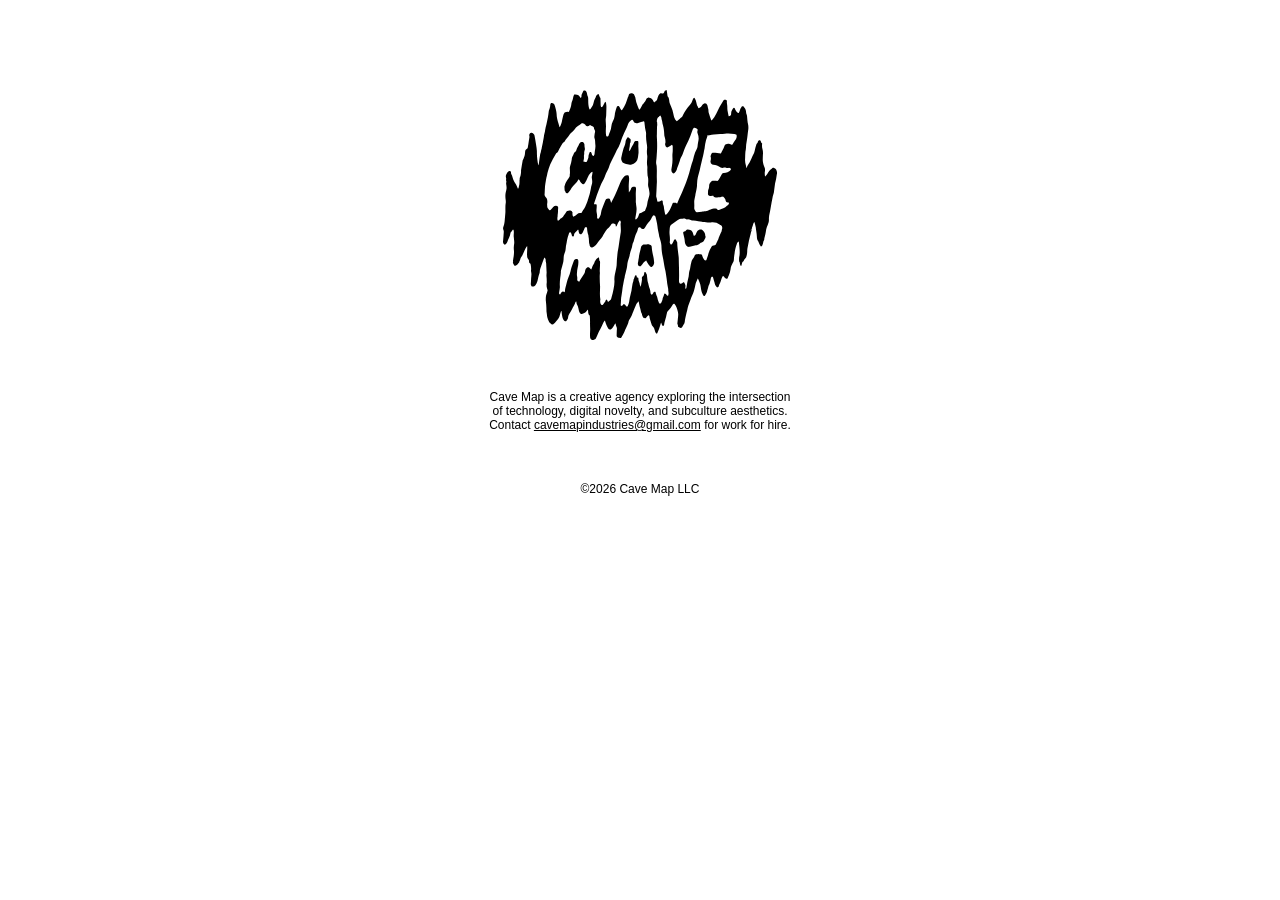
==== index.html @ 22961cc0 "Add barebones cavemapindustries.com landing page Static site matching the Figma design: centered Cav" ====
<!DOCTYPE html>
<html lang="en">
<head>
<meta charset="UTF-8">
<meta name="viewport" content="width=device-width, initial-scale=1.0">
<title>Cave Map Industries</title>
<meta name="description" content="Cave Map is a creative agency exploring the intersection of technology, digital novelty, and subculture aesthetics.">
<link rel="icon" href="assets/cave-map-logo.svg" type="image/svg+xml">
<link rel="stylesheet" href="style.css">
</head>
<body>
<main class="page">
  <img class="logo" src="assets/cave-map-logo.svg" alt="Cave Map" width="274" height="250">
  <p class="tagline">
    Cave Map is a creative agency exploring the intersection of technology, digital novelty, and subculture aesthetics. Contact <a href="mailto:cavemapindustries@gmail.com">cavemapindustries@gmail.com</a> for work for hire.
  </p>
  <p class="copyright">&copy;2026 Cave Map LLC</p>
</main>
</body>
</html>
---- style.css ----
* {
  box-sizing: border-box;
}

html, body {
  margin: 0;
  padding: 0;
  background: #ffffff;
  color: #000000;
}

.page {
  min-height: 100dvh;
  display: flex;
  flex-direction: column;
  align-items: center;
  gap: 50px;
  padding: 90px 24px 60px;
}

.logo {
  width: 100%;
  max-width: 274px;
  height: auto;
  display: block;
}

.tagline,
.copyright {
  font-family: Arial, Helvetica, sans-serif;
  font-size: 12px;
  font-style: normal;
  line-height: normal;
  text-align: center;
  color: #000000;
  max-width: 309px;
  margin: 0;
}

.tagline a {
  color: inherit;
}
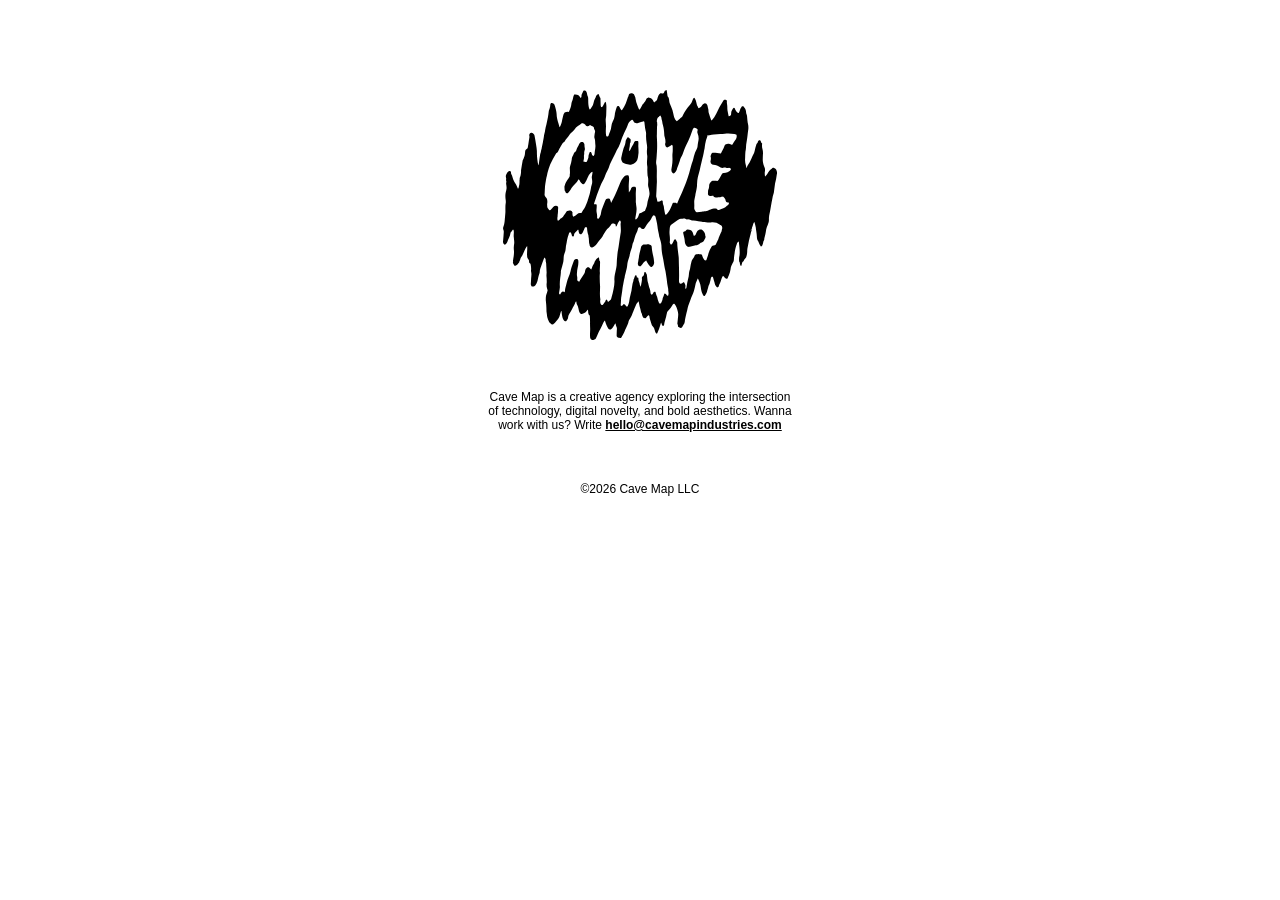
==== commit 8fc9d9f6: "Update tagline copy and contact email per latest Figma design Swaps "subculture" for "bold" aestheti" ====
--- a/index.html
+++ b/index.html
@@ -4,7 +4,7 @@
 <meta charset="UTF-8">
 <meta name="viewport" content="width=device-width, initial-scale=1.0">
 <title>Cave Map Industries</title>
-<meta name="description" content="Cave Map is a creative agency exploring the intersection of technology, digital novelty, and subculture aesthetics.">
+<meta name="description" content="Cave Map is a creative agency exploring the intersection of technology, digital novelty, and bold aesthetics.">
 <link rel="icon" href="assets/cave-map-logo.svg" type="image/svg+xml">
 <link rel="stylesheet" href="style.css">
 </head>
@@ -12,7 +12,7 @@
 <main class="page">
   <img class="logo" src="assets/cave-map-logo.svg" alt="Cave Map" width="274" height="250">
   <p class="tagline">
-    Cave Map is a creative agency exploring the intersection of technology, digital novelty, and subculture aesthetics. Contact <a href="mailto:cavemapindustries@gmail.com">cavemapindustries@gmail.com</a> for work for hire.
+    Cave Map is a creative agency exploring the intersection of technology, digital novelty, and bold aesthetics. Wanna work with us? Write <a href="mailto:hello@cavemapindustries.com">hello@cavemapindustries.com</a>
   </p>
   <p class="copyright">&copy;2026 Cave Map LLC</p>
 </main>
--- a/style.css
+++ b/style.css
@@ -39,4 +39,5 @@
 
 .tagline a {
   color: inherit;
+  font-weight: bold;
 }
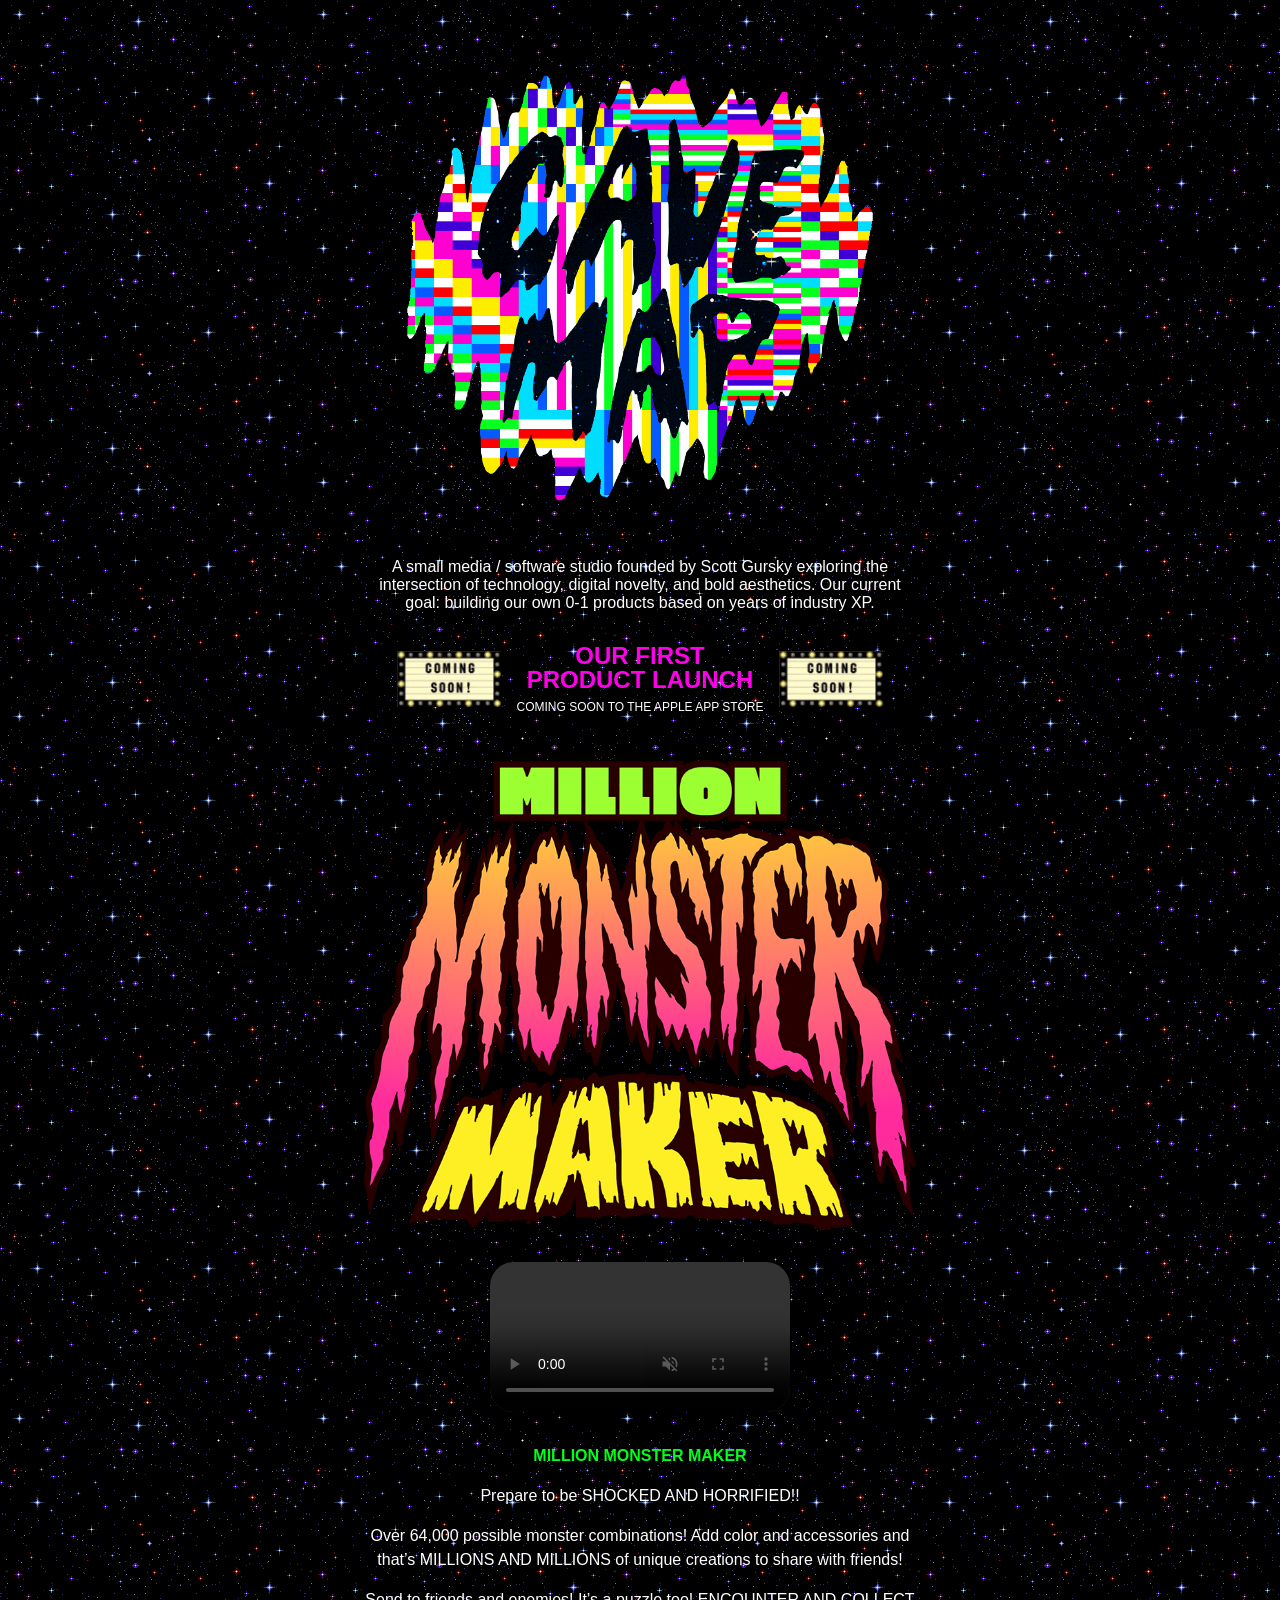
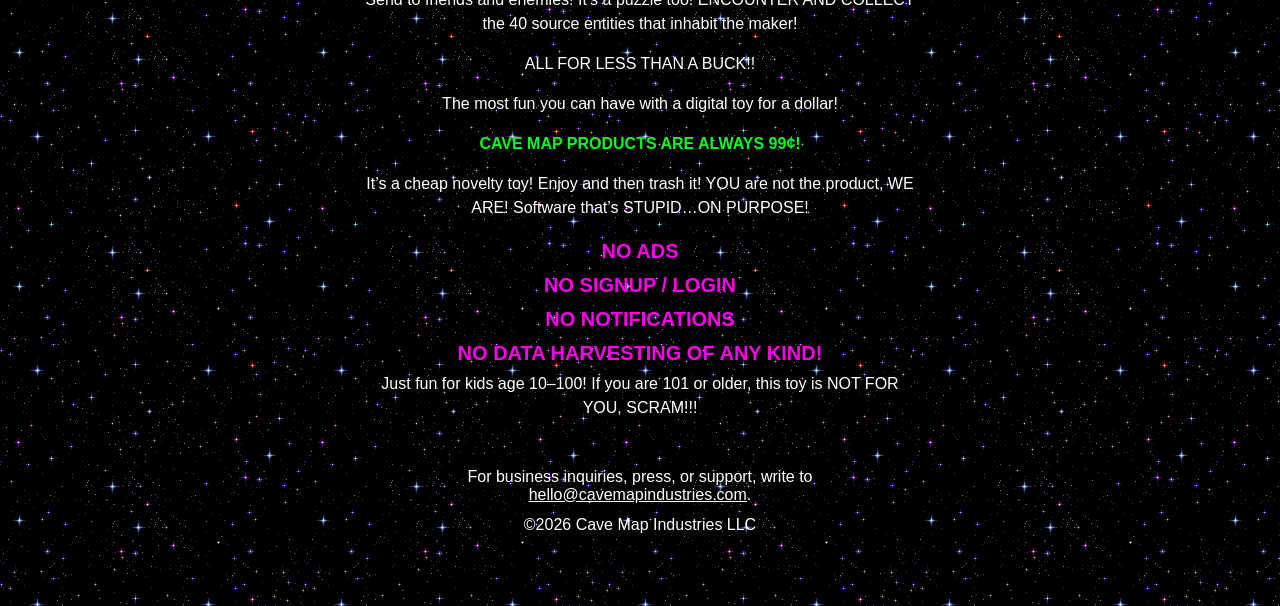
==== commit acac70b3: "Rebuild landing page with full brand assets and Monster Maker showcase Replaces the minimal one-para" ====
--- a/index.html
+++ b/index.html
@@ -4,17 +4,56 @@
 <meta charset="UTF-8">
 <meta name="viewport" content="width=device-width, initial-scale=1.0">
 <title>Cave Map Industries</title>
-<meta name="description" content="Cave Map is a creative agency exploring the intersection of technology, digital novelty, and bold aesthetics.">
+<meta name="description" content="Cave Map Industries LLC is a small media / software studio exploring the intersection of technology, digital novelty, and bold aesthetics. First product: Million Monster Maker.">
 <link rel="icon" href="assets/cave-map-logo.svg" type="image/svg+xml">
 <link rel="stylesheet" href="style.css">
 </head>
 <body>
 <main class="page">
-  <img class="logo" src="assets/cave-map-logo.svg" alt="Cave Map" width="274" height="250">
+
+  <img class="cavemap-logo" src="assets/cavemap-logo.gif" alt="Cave Map Industries" width="476" height="476">
+
   <p class="tagline">
-    Cave Map is a creative agency exploring the intersection of technology, digital novelty, and bold aesthetics. Wanna work with us? Write <a href="mailto:hello@cavemapindustries.com">hello@cavemapindustries.com</a>
+    A small media / software studio founded by Scott Gursky exploring the intersection of technology, digital novelty, and bold aesthetics. Our current goal: building our own 0-1 products based on years of industry XP.
   </p>
-  <p class="copyright">&copy;2026 Cave Map LLC</p>
+
+  <div class="launch-row">
+    <img class="coming-soon-stamp" src="assets/coming-soon.gif" alt="Coming soon" width="104" height="56">
+    <div class="launch-copy">
+      <p class="pink-heading">OUR FIRST<br>PRODUCT LAUNCH</p>
+      <p class="launch-sub">COMING SOON TO THE APPLE APP STORE</p>
+    </div>
+    <img class="coming-soon-stamp" src="assets/coming-soon.gif" alt="Coming soon" width="104" height="56">
+  </div>
+
+  <img class="mmm-logo" src="assets/mm-maker-logo.png" alt="Million Monster Maker" width="800" height="701">
+
+  <video class="playthrough" src="assets/mm-playthrough.mp4" autoplay muted loop playsinline controls width="300" height="533"></video>
+
+  <div class="copy-block">
+    <p class="green-heading">MILLION MONSTER MAKER</p>
+    <p>Prepare to be SHOCKED AND HORRIFIED!!</p>
+    <p>Over 64,000 possible monster combinations! Add color and accessories and that&rsquo;s MILLIONS AND MILLIONS of unique creations to share with friends!</p>
+    <p>Send to friends and enemies! It&rsquo;s a puzzle too! ENCOUNTER AND COLLECT the 40 source entities that inhabit the maker!</p>
+    <p>ALL FOR LESS THAN A BUCK!!</p>
+    <p>The most fun you can have with a digital toy for a dollar!</p>
+
+    <p class="green-heading">CAVE MAP PRODUCTS ARE ALWAYS 99&cent;!</p>
+    <p>It&rsquo;s a cheap novelty toy! Enjoy and then trash it! YOU are not the product, WE ARE! Software that&rsquo;s STUPID&hellip;ON PURPOSE!</p>
+
+    <p class="pink-heading small">NO ADS</p>
+    <p class="pink-heading small">NO SIGNUP / LOGIN</p>
+    <p class="pink-heading small">NO NOTIFICATIONS</p>
+    <p class="pink-heading small">NO DATA HARVESTING OF ANY KIND!</p>
+
+    <p>Just fun for kids age 10&ndash;100! If you are 101 or older, this toy is NOT FOR YOU, SCRAM!!!</p>
+  </div>
+
+  <div class="contact-block">
+    <p>For business inquiries, press, or support, write to <a href="mailto:hello@cavemapindustries.com">hello@cavemapindustries.com</a>.</p>
+    <p class="copyright">&copy;2026 Cave Map Industries LLC</p>
+  </div>
+
 </main>
 </body>
 </html>
--- a/style.css
+++ b/style.css
@@ -5,39 +5,136 @@
 html, body {
   margin: 0;
   padding: 0;
-  background: #ffffff;
-  color: #000000;
+  background: #000000 url("assets/cavemap-stars.gif") repeat;
+  color: #ffffff;
+  font-family: Arial, Helvetica, sans-serif;
 }
 
 .page {
-  min-height: 100dvh;
+  max-width: 600px;
+  margin: 0 auto;
   display: flex;
   flex-direction: column;
   align-items: center;
-  gap: 50px;
-  padding: 90px 24px 60px;
+  gap: 32px;
+  padding: 50px 24px 60px;
 }
 
-.logo {
+.cavemap-logo {
   width: 100%;
-  max-width: 274px;
+  max-width: 476px;
   height: auto;
   display: block;
 }
 
-.tagline,
-.copyright {
-  font-family: Arial, Helvetica, sans-serif;
-  font-size: 12px;
-  font-style: normal;
-  line-height: normal;
+.tagline {
+  font-size: 16px;
   text-align: center;
-  color: #000000;
-  max-width: 309px;
+  margin: 0;
+  max-width: 600px;
+}
+
+.launch-row {
+  display: flex;
+  gap: 16px;
+  align-items: center;
+  justify-content: center;
+  width: 100%;
+  flex-wrap: nowrap;
+}
+
+.coming-soon-stamp {
+  width: 104px;
+  height: 56px;
+  flex-shrink: 0;
+}
+
+.launch-copy {
+  text-align: center;
+}
+
+.pink-heading {
+  color: #ff00ea;
+  font-weight: bold;
+  font-size: 24px;
+  line-height: 24px;
   margin: 0;
 }
 
-.tagline a {
+.pink-heading.small {
+  font-size: 20px;
+  margin: 0 0 4px;
+}
+
+.launch-sub {
+  font-size: 12px;
+  margin: 8px 0 0;
+}
+
+.mmm-logo {
+  width: 100%;
+  height: auto;
+  display: block;
+}
+
+.playthrough {
+  width: 300px;
+  max-width: 100%;
+  height: auto;
+  border-radius: 24px;
+  display: block;
+}
+
+.copy-block {
+  text-align: center;
+  max-width: 600px;
+}
+
+.copy-block p {
+  font-size: 16px;
+  line-height: 1.5;
+  margin: 0 0 16px;
+}
+
+.green-heading {
+  color: #00ff1a;
+  font-weight: bold;
+  font-size: 24px;
+  margin: 8px 0 16px;
+}
+
+.contact-block {
+  text-align: center;
+  max-width: 600px;
+}
+
+.contact-block p {
+  font-size: 16px;
+  margin: 0 0 12px;
+}
+
+.contact-block a {
   color: inherit;
-  font-weight: bold;
+  text-decoration: underline;
 }
+
+.copyright {
+  font-size: 16px;
+  margin: 0;
+}
+
+@media (max-width: 480px) {
+  .coming-soon-stamp {
+    width: 72px;
+    height: 39px;
+  }
+
+  .pink-heading {
+    font-size: 18px;
+    line-height: 20px;
+  }
+
+  .launch-sub {
+    font-size: 10px;
+  }
+}
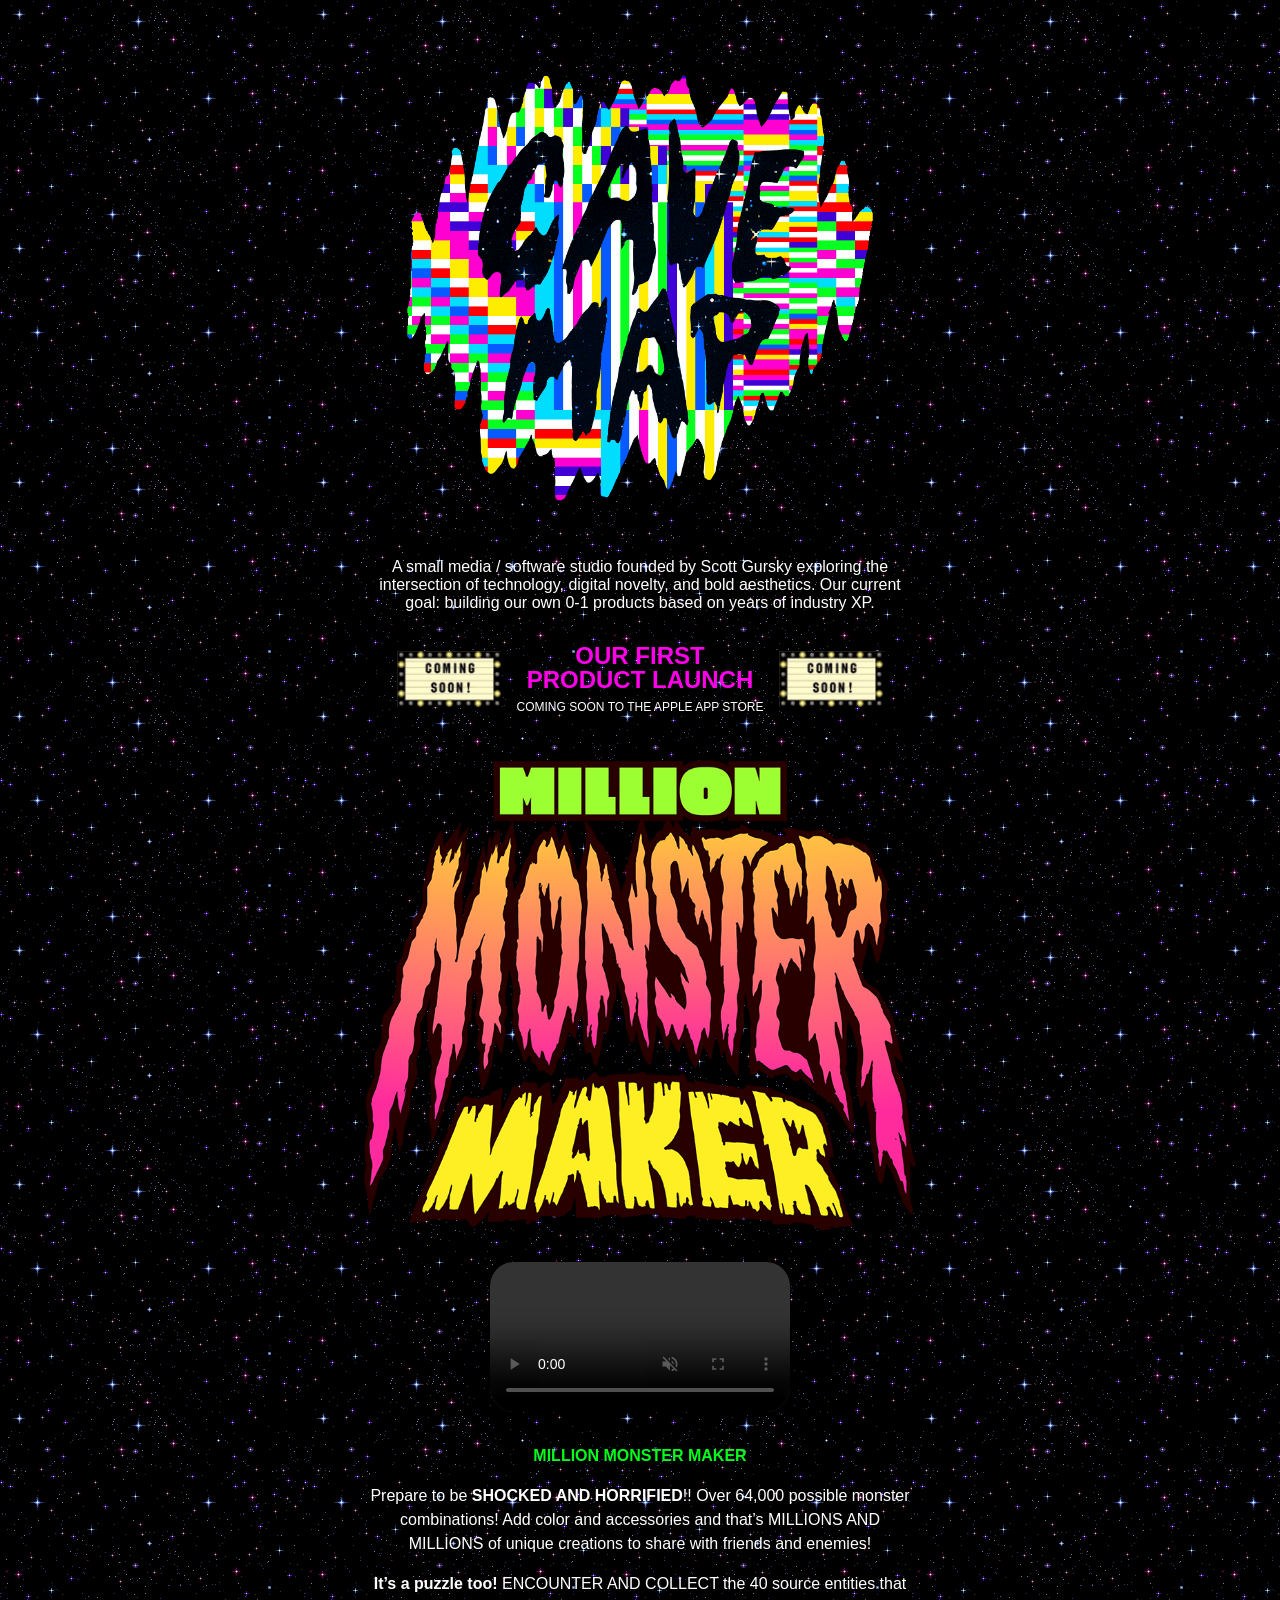
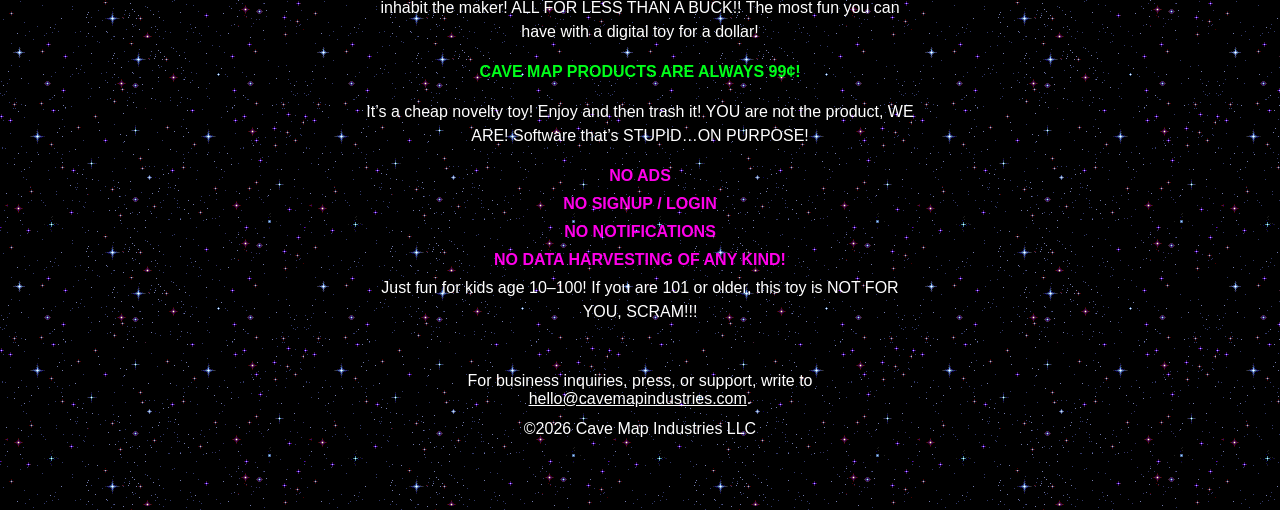
==== commit f54f59f0: "Update monster maker playthrough video and refresh copy per Figma Swap in updated mm-playthrough.mp4" ====
--- a/index.html
+++ b/index.html
@@ -32,11 +32,8 @@
 
   <div class="copy-block">
     <p class="green-heading">MILLION MONSTER MAKER</p>
-    <p>Prepare to be SHOCKED AND HORRIFIED!!</p>
-    <p>Over 64,000 possible monster combinations! Add color and accessories and that&rsquo;s MILLIONS AND MILLIONS of unique creations to share with friends!</p>
-    <p>Send to friends and enemies! It&rsquo;s a puzzle too! ENCOUNTER AND COLLECT the 40 source entities that inhabit the maker!</p>
-    <p>ALL FOR LESS THAN A BUCK!!</p>
-    <p>The most fun you can have with a digital toy for a dollar!</p>
+    <p>Prepare to be <strong>SHOCKED AND HORRIFIED</strong>!! Over 64,000 possible monster combinations! Add color and accessories and that&rsquo;s MILLIONS AND MILLIONS of unique creations to share with friends and enemies!</p>
+    <p><strong>It&rsquo;s a puzzle too!</strong> ENCOUNTER AND COLLECT the 40 source entities that inhabit the maker! ALL FOR LESS THAN A BUCK!! The most fun you can have with a digital toy for a dollar!</p>
 
     <p class="green-heading">CAVE MAP PRODUCTS ARE ALWAYS 99&cent;!</p>
     <p>It&rsquo;s a cheap novelty toy! Enjoy and then trash it! YOU are not the product, WE ARE! Software that&rsquo;s STUPID&hellip;ON PURPOSE!</p>
--- a/style.css
+++ b/style.css
@@ -62,7 +62,6 @@
 }
 
 .pink-heading.small {
-  font-size: 20px;
   margin: 0 0 4px;
 }
 
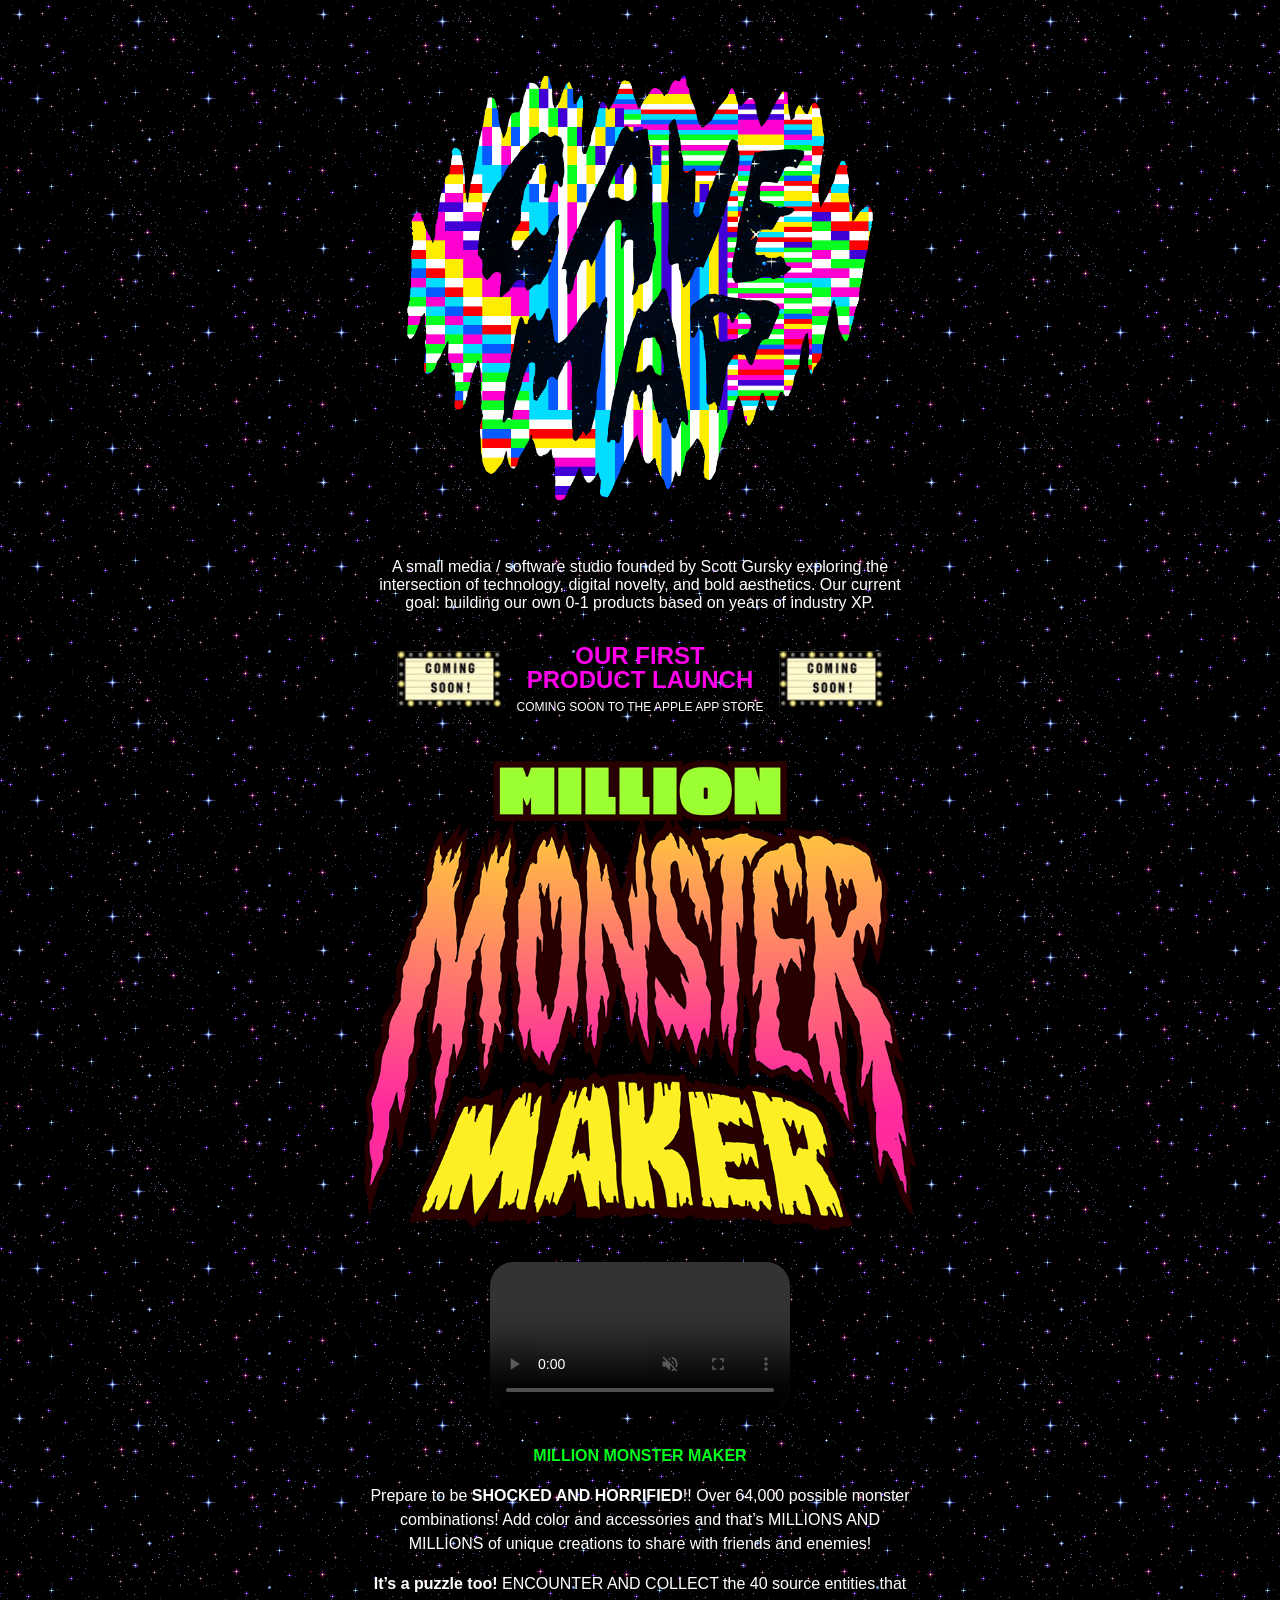
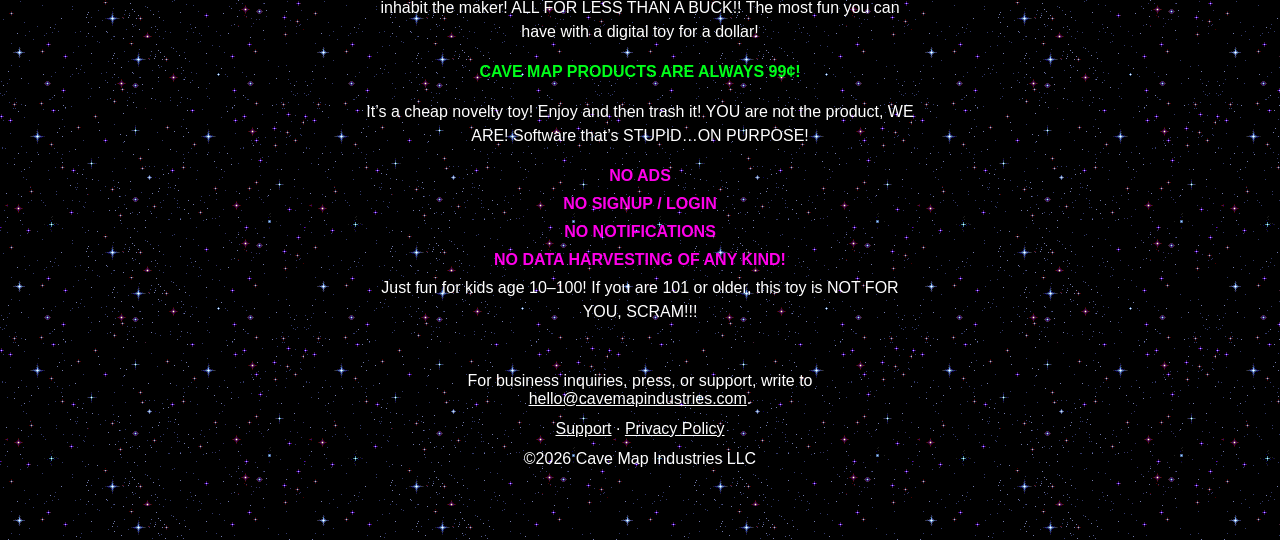
==== commit bf9ccd8b: "Add privacy policy and support pages for Million Monster Maker Required URLs for the App Store listi" ====
--- a/index.html
+++ b/index.html
@@ -48,6 +48,7 @@
 
   <div class="contact-block">
     <p>For business inquiries, press, or support, write to <a href="mailto:hello@cavemapindustries.com">hello@cavemapindustries.com</a>.</p>
+    <p><a href="support/">Support</a> &middot; <a href="privacy/">Privacy Policy</a></p>
     <p class="copyright">&copy;2026 Cave Map Industries LLC</p>
   </div>
 
--- a/style.css
+++ b/style.css
@@ -137,3 +137,57 @@
     font-size: 10px;
   }
 }
+
+.home-link {
+  display: block;
+  width: 100%;
+  max-width: 320px;
+}
+
+.home-link img {
+  width: 100%;
+  height: auto;
+  display: block;
+}
+
+.legal-body {
+  width: 100%;
+  max-width: 600px;
+}
+
+.legal-body p,
+.legal-body li {
+  font-size: 16px;
+  line-height: 1.5;
+}
+
+.legal-body p {
+  margin: 0 0 16px;
+}
+
+.legal-body .pink-heading.small {
+  font-size: 18px;
+  line-height: 22px;
+  margin: 32px 0 8px;
+}
+
+.legal-body ul {
+  margin: 0 0 16px;
+  padding-left: 24px;
+}
+
+.legal-body a {
+  color: inherit;
+  text-decoration: underline;
+}
+
+.legal-body .green-heading {
+  text-align: center;
+  margin: 0 0 8px;
+}
+
+.updated {
+  text-align: center;
+  font-size: 14px !important;
+  opacity: 0.75;
+}
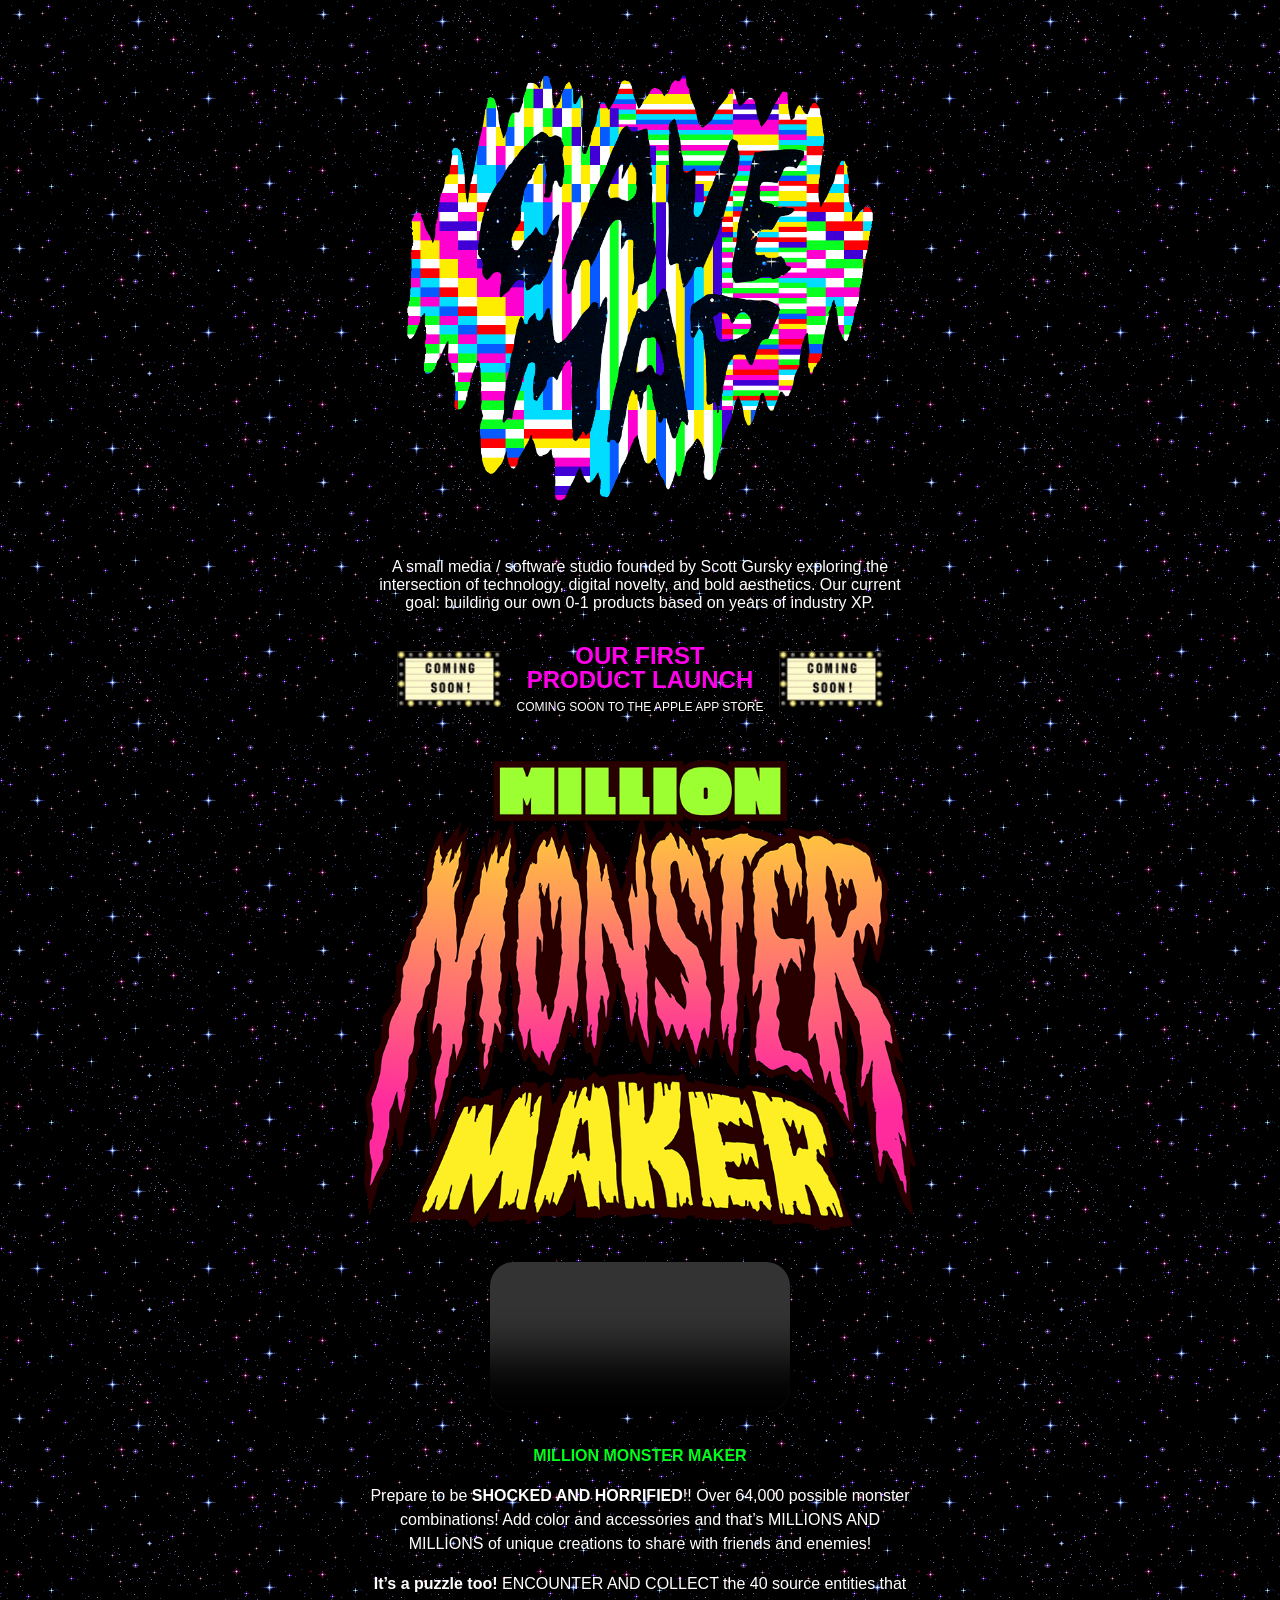
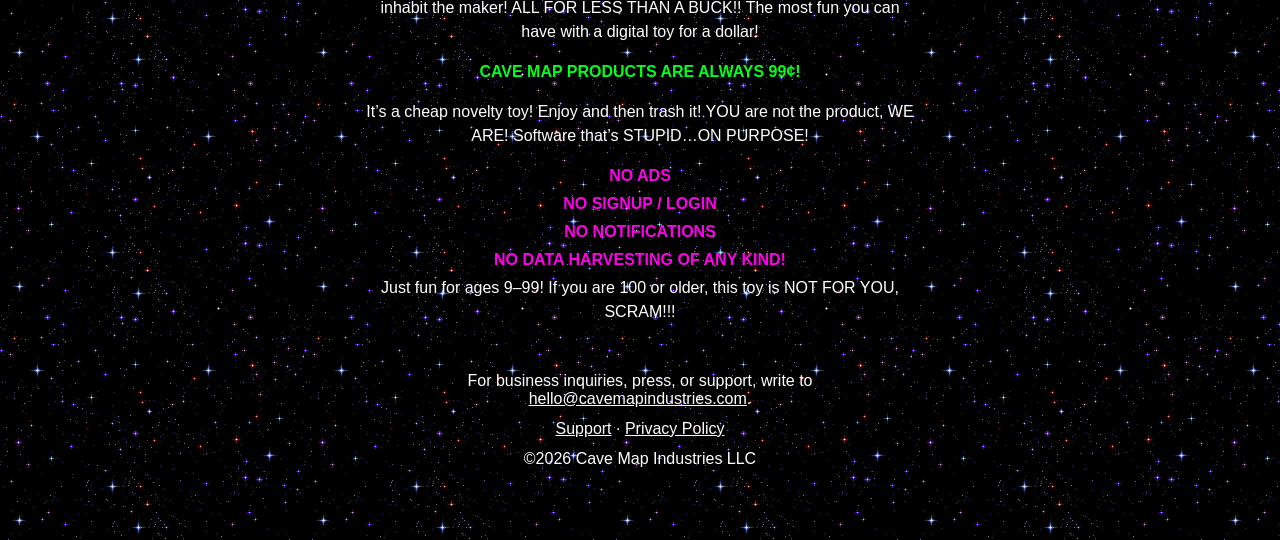
==== commit fff346c5: "Homepage: match 9-99 age range from App Store listing Co-Authored-By: Claude Opus 5.5 <noreply@anthr" ====
--- a/index.html
+++ b/index.html
@@ -43,7 +43,7 @@
     <p class="pink-heading small">NO NOTIFICATIONS</p>
     <p class="pink-heading small">NO DATA HARVESTING OF ANY KIND!</p>
 
-    <p>Just fun for kids age 10&ndash;100! If you are 101 or older, this toy is NOT FOR YOU, SCRAM!!!</p>
+    <p>Just fun for ages 9&ndash;99! If you are 100 or older, this toy is NOT FOR YOU, SCRAM!!!</p>
   </div>
 
   <div class="contact-block">
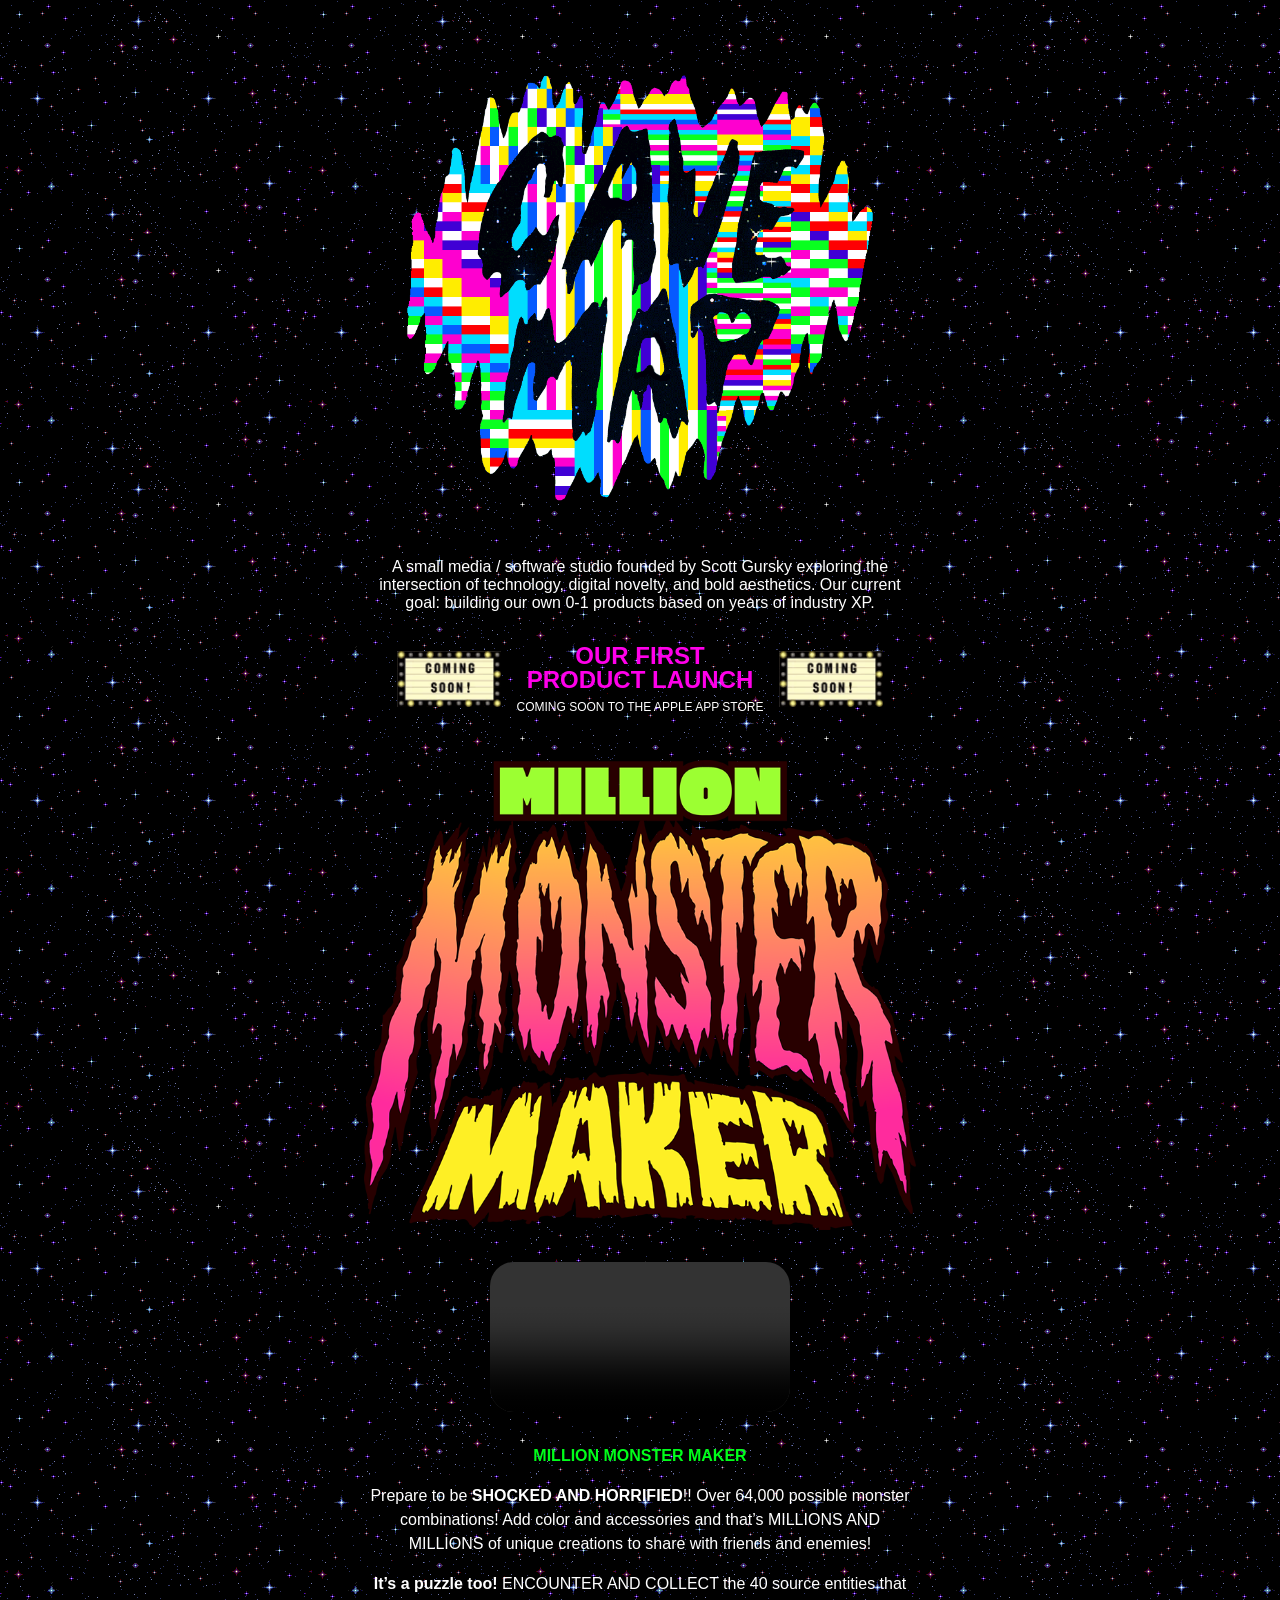
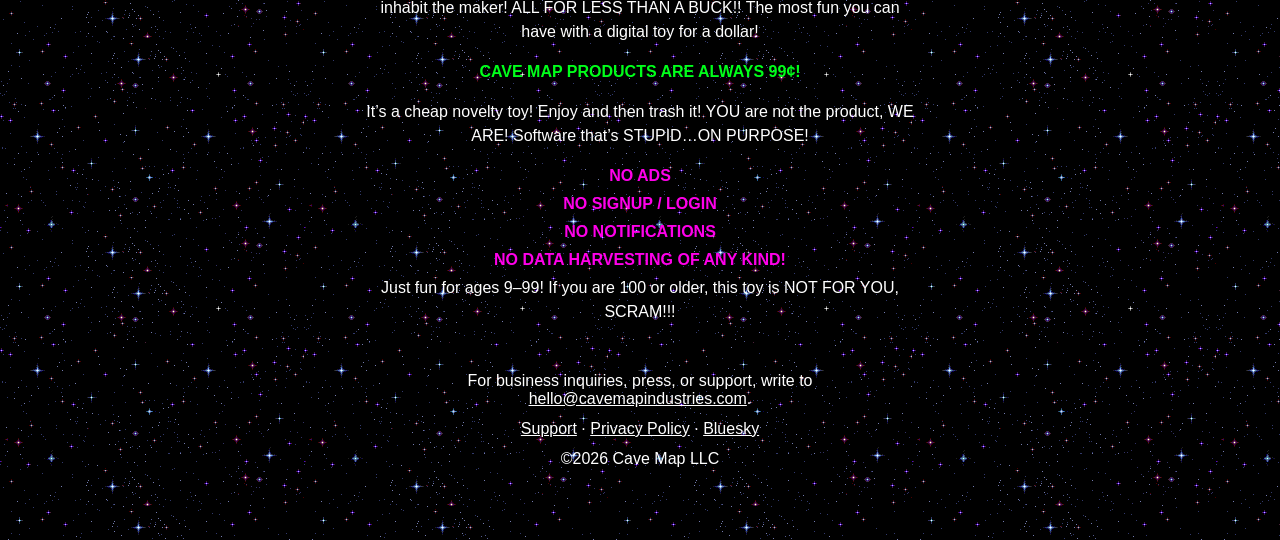
==== commit d46ee36d: "Use legal company name Cave Map LLC; add Bluesky link to footers Co-Authored-By: Claude Opus 5.5 <no" ====
--- a/index.html
+++ b/index.html
@@ -4,7 +4,7 @@
 <meta charset="UTF-8">
 <meta name="viewport" content="width=device-width, initial-scale=1.0">
 <title>Cave Map Industries</title>
-<meta name="description" content="Cave Map Industries LLC is a small media / software studio exploring the intersection of technology, digital novelty, and bold aesthetics. First product: Million Monster Maker.">
+<meta name="description" content="Cave Map LLC is a small media / software studio exploring the intersection of technology, digital novelty, and bold aesthetics. First product: Million Monster Maker.">
 <link rel="icon" href="assets/cave-map-logo.svg" type="image/svg+xml">
 <link rel="stylesheet" href="style.css">
 </head>
@@ -48,8 +48,8 @@
 
   <div class="contact-block">
     <p>For business inquiries, press, or support, write to <a href="mailto:hello@cavemapindustries.com">hello@cavemapindustries.com</a>.</p>
-    <p><a href="support/">Support</a> &middot; <a href="privacy/">Privacy Policy</a></p>
-    <p class="copyright">&copy;2026 Cave Map Industries LLC</p>
+    <p><a href="support/">Support</a> &middot; <a href="privacy/">Privacy Policy</a> &middot; <a href="https://bsky.app/profile/cavemap.bsky.social" rel="me">Bluesky</a></p>
+    <p class="copyright">&copy;2026 Cave Map LLC</p>
   </div>
 
 </main>
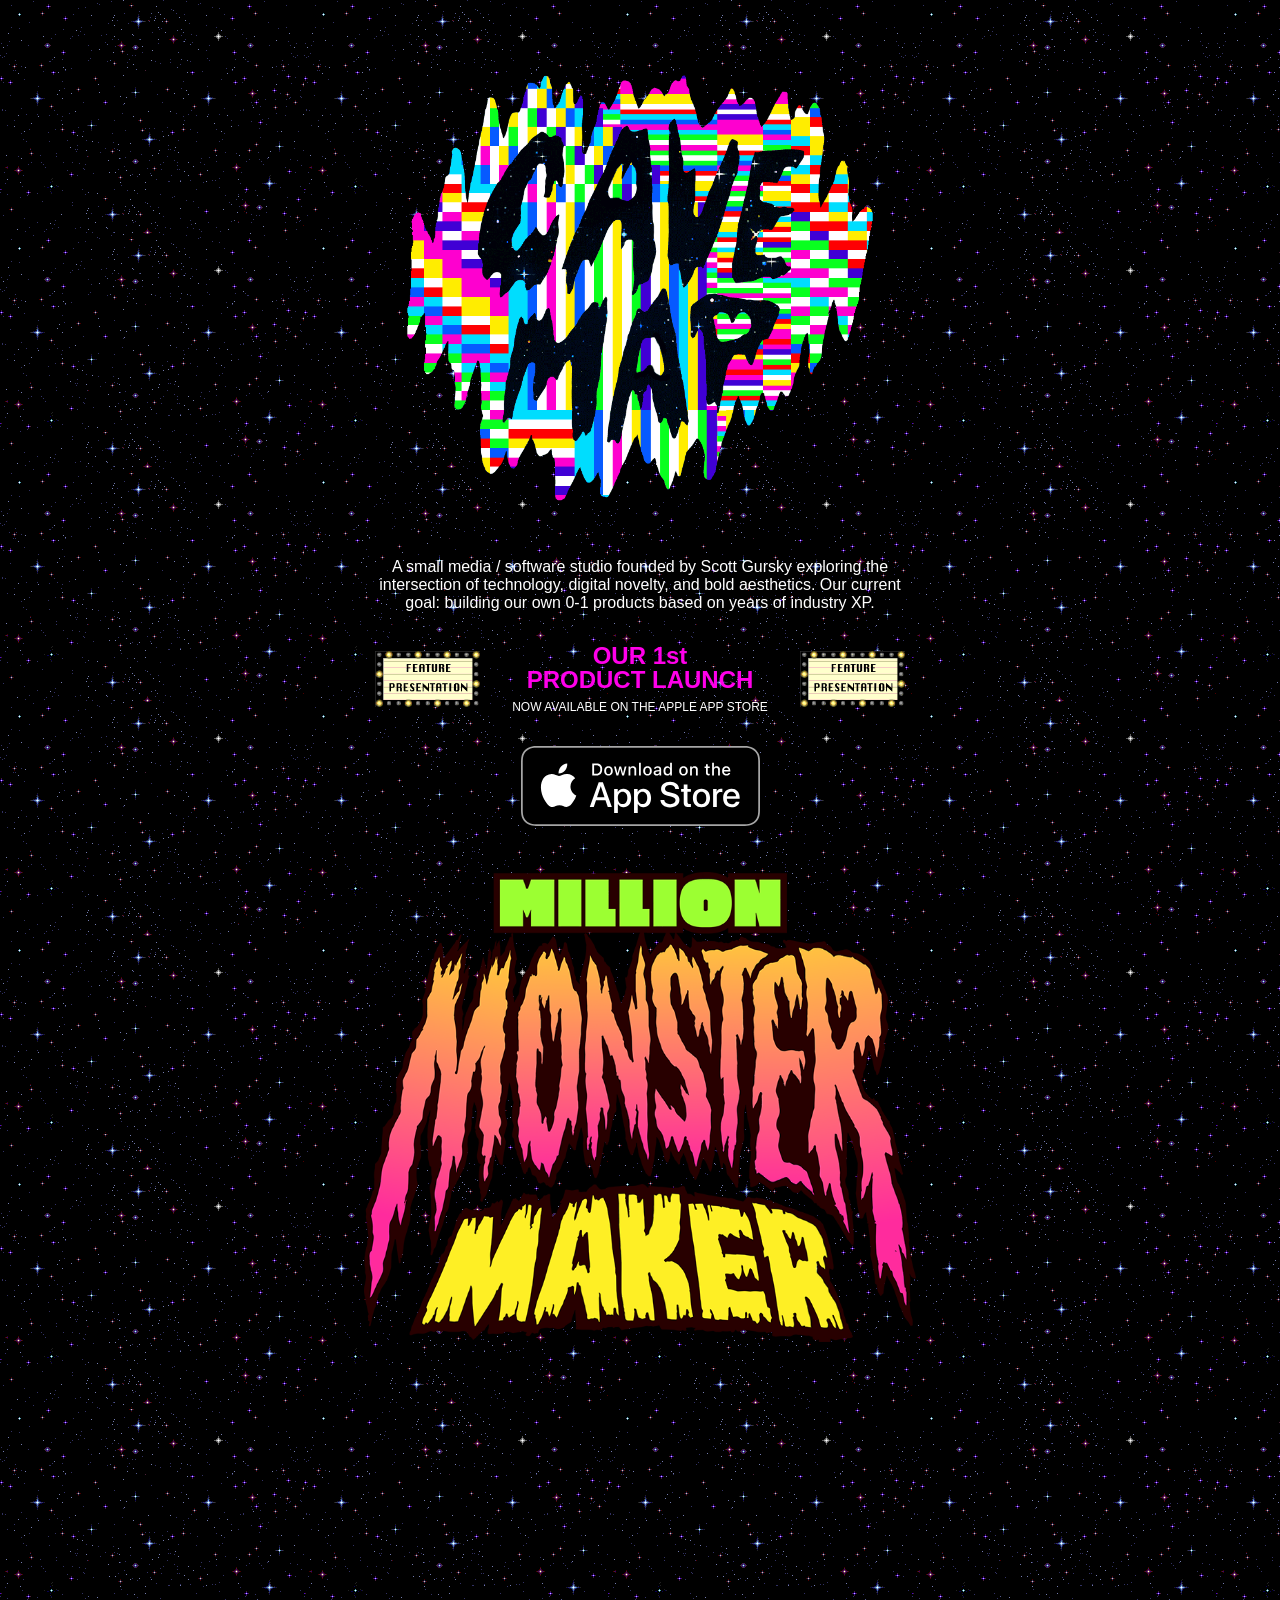
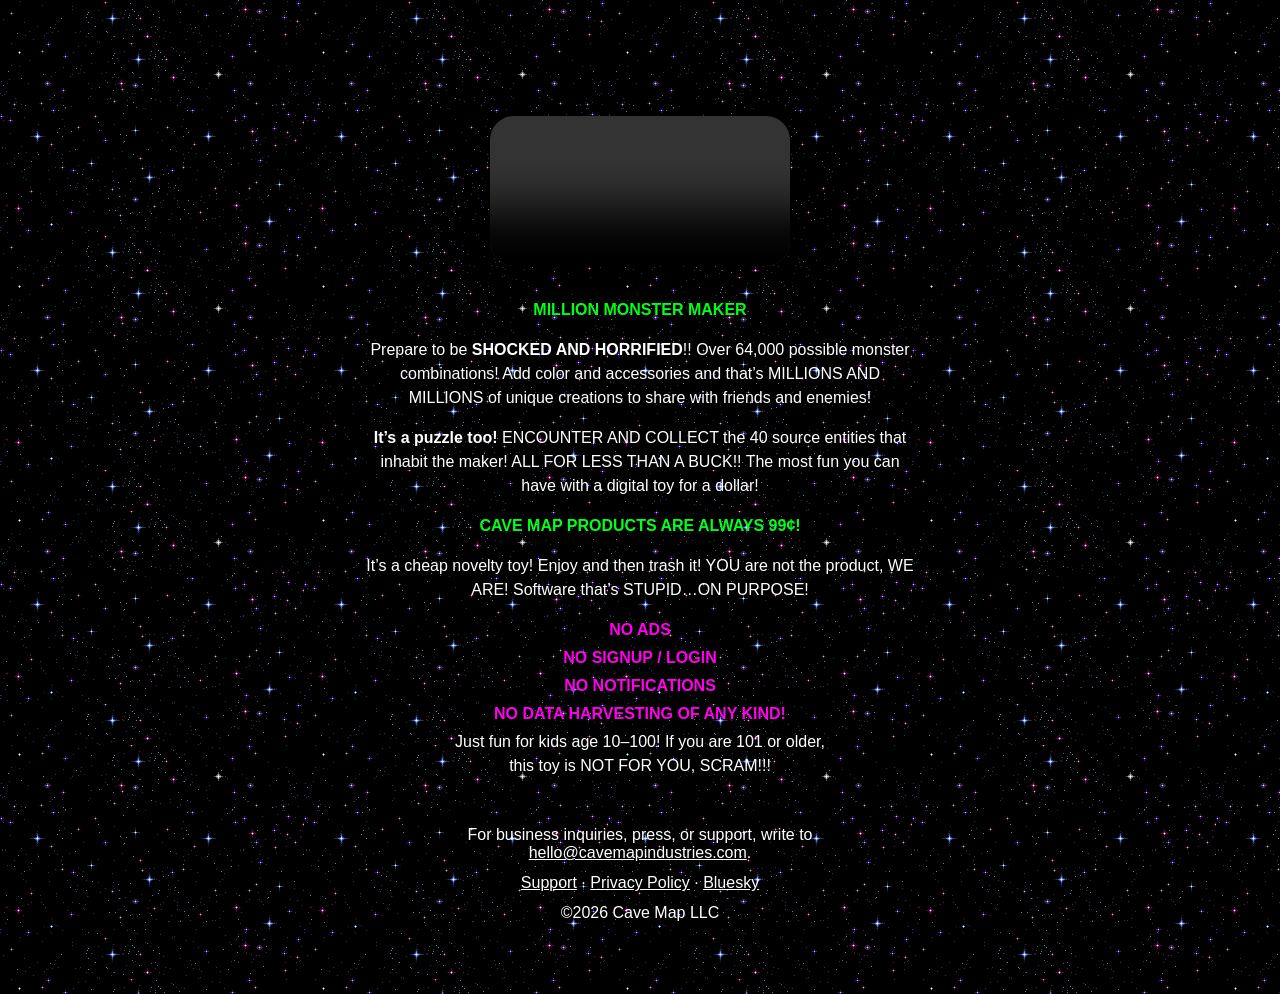
==== commit 4264c9b7: "Homepage: app is live — App Store badge, YouTube commercial, Figma updates - Replace "Coming Soon" s" ====
--- a/index.html
+++ b/index.html
@@ -18,15 +18,23 @@
   </p>
 
   <div class="launch-row">
-    <img class="coming-soon-stamp" src="assets/coming-soon.gif" alt="Coming soon" width="104" height="56">
+    <img class="launch-stamp" src="assets/feature-presentation.png" alt="Feature presentation" width="105" height="56">
     <div class="launch-copy">
-      <p class="pink-heading">OUR FIRST<br>PRODUCT LAUNCH</p>
-      <p class="launch-sub">COMING SOON TO THE APPLE APP STORE</p>
+      <p class="pink-heading">OUR 1st<br>PRODUCT LAUNCH</p>
+      <p class="launch-sub">NOW AVAILABLE ON THE APPLE APP STORE</p>
     </div>
-    <img class="coming-soon-stamp" src="assets/coming-soon.gif" alt="Coming soon" width="104" height="56">
+    <img class="launch-stamp" src="assets/feature-presentation.png" alt="Feature presentation" width="105" height="56">
   </div>
 
+  <a class="app-store-badge" href="https://apps.apple.com/app/id6815467483">
+    <img src="assets/app-store-badge.svg" alt="Download Million Monster Maker on the App Store" width="239" height="80">
+  </a>
+
   <img class="mmm-logo" src="assets/mm-maker-logo.png" alt="Million Monster Maker" width="800" height="701">
+
+  <div class="commercial">
+    <iframe src="https://www.youtube-nocookie.com/embed/4a9arroMRpY" title="Million Monster Maker commercial" allow="accelerometer; autoplay; clipboard-write; encrypted-media; gyroscope; picture-in-picture; web-share" referrerpolicy="strict-origin-when-cross-origin" allowfullscreen></iframe>
+  </div>
 
   <video class="playthrough" src="assets/mm-playthrough.mp4" autoplay muted loop playsinline controls width="300" height="533"></video>
 
@@ -43,7 +51,7 @@
     <p class="pink-heading small">NO NOTIFICATIONS</p>
     <p class="pink-heading small">NO DATA HARVESTING OF ANY KIND!</p>
 
-    <p>Just fun for ages 9&ndash;99! If you are 100 or older, this toy is NOT FOR YOU, SCRAM!!!</p>
+    <p>Just fun for kids age 10&ndash;100! If you are 101 or older,<br>this toy is NOT FOR YOU, SCRAM!!!</p>
   </div>
 
   <div class="contact-block">
--- a/style.css
+++ b/style.css
@@ -36,17 +36,37 @@
 
 .launch-row {
   display: flex;
-  gap: 16px;
+  gap: 32px;
   align-items: center;
   justify-content: center;
   width: 100%;
   flex-wrap: nowrap;
 }
 
-.coming-soon-stamp {
-  width: 104px;
+.launch-stamp {
+  width: 105px;
   height: 56px;
   flex-shrink: 0;
+}
+
+.app-store-badge {
+  display: block;
+}
+
+.app-store-badge img {
+  display: block;
+}
+
+.commercial {
+  width: 100%;
+  aspect-ratio: 16 / 9;
+}
+
+.commercial iframe {
+  width: 100%;
+  height: 100%;
+  border: 0;
+  display: block;
 }
 
 .launch-copy {
@@ -123,9 +143,13 @@
 }
 
 @media (max-width: 480px) {
-  .coming-soon-stamp {
+  .launch-row {
+    gap: 12px;
+  }
+
+  .launch-stamp {
     width: 72px;
-    height: 39px;
+    height: 38px;
   }
 
   .pink-heading {
